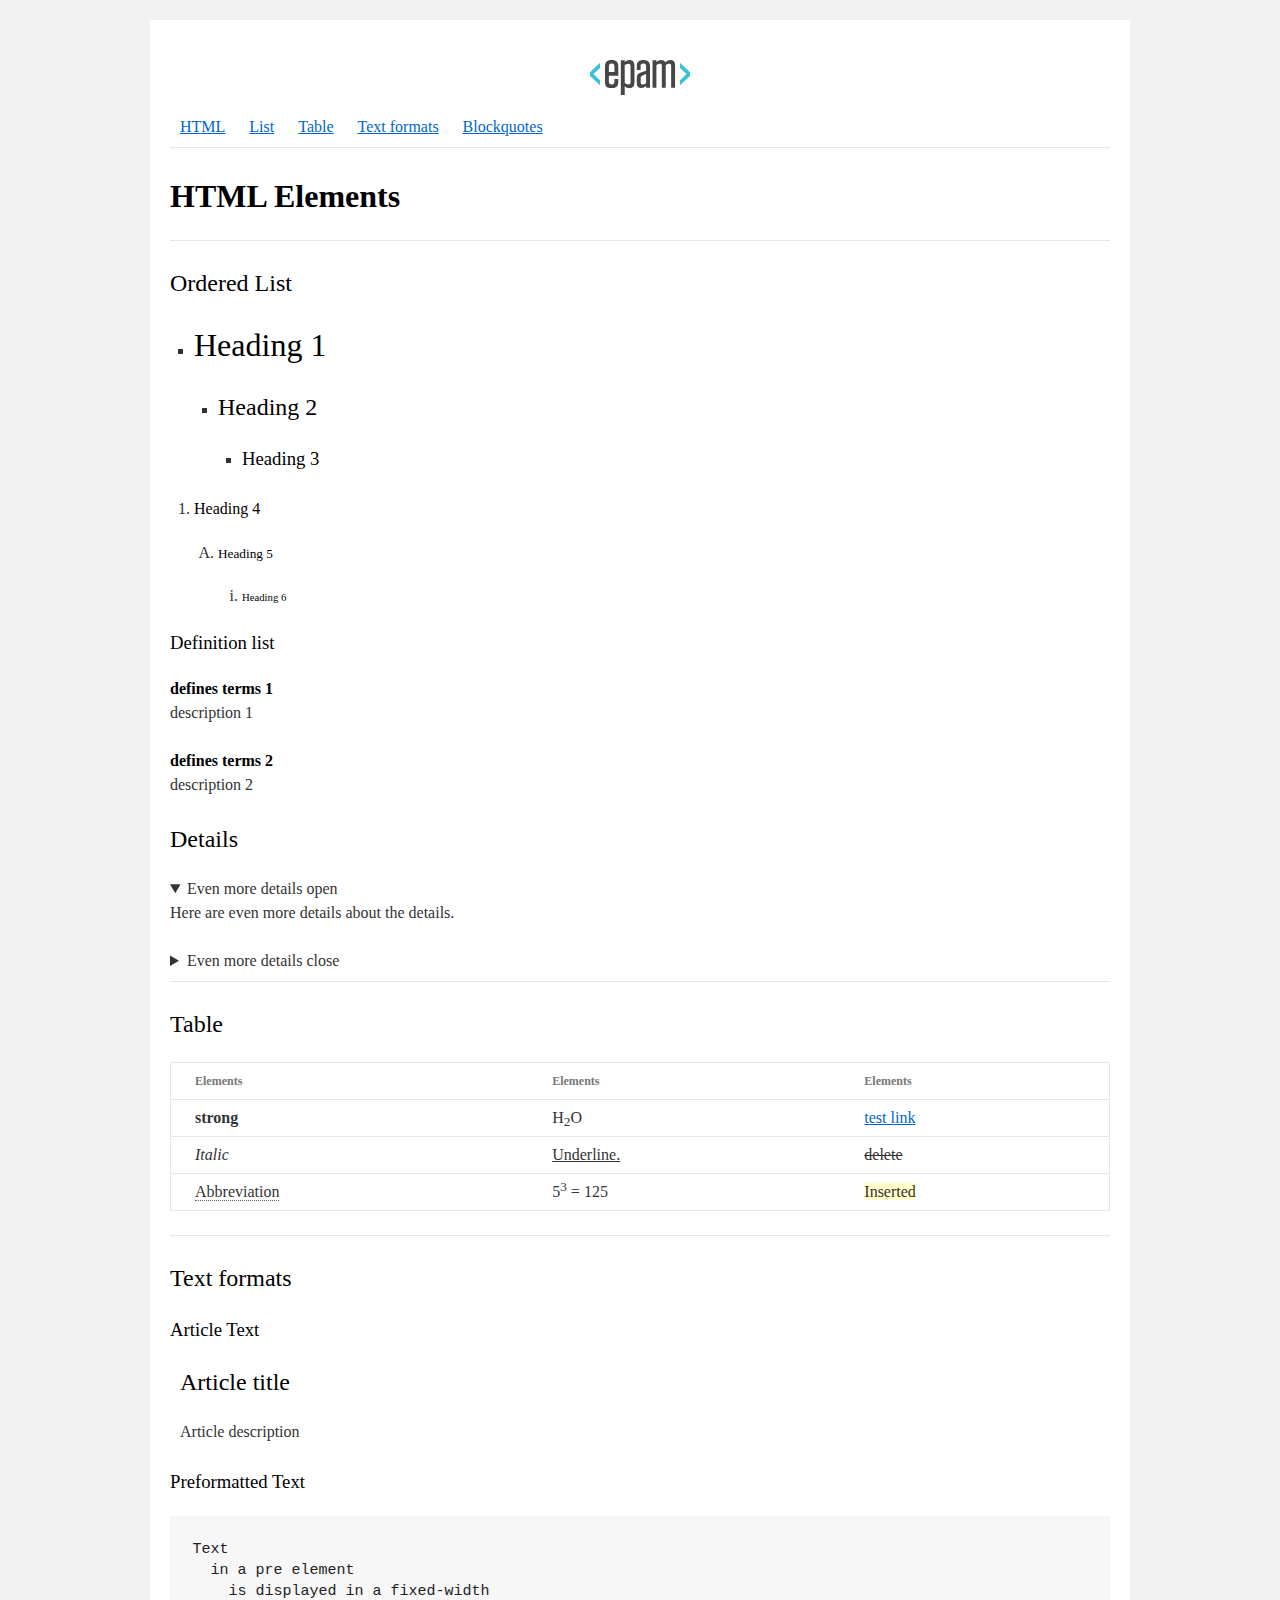
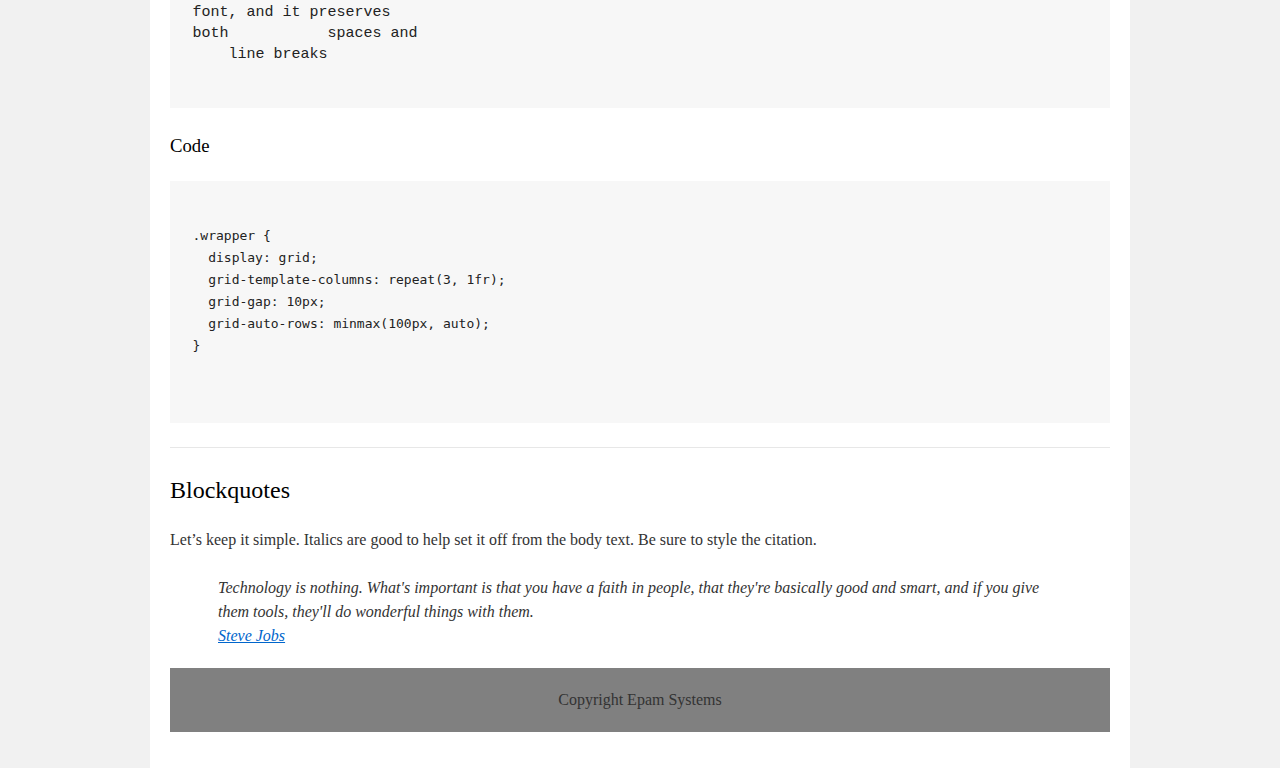
==== homework_01/index.html @ 7718f054 "add" ====
<!DOCTYPE html>
<html>
<head>
	<meta charset="utf-8">
	<title>hw</title>
	<link rel="stylesheet" href="style.css">
</head>
<body>
	<div id="wrapper">
		<div id="main">
			<div id="container">
				<div id="content" role="main">
					<!-- TODO: Content goes here -->
					<img src="EPAM_logo.svg" alt="EPAM logo" />
					<nav>
						<a href="#html">HTML</a>
						<a href="#list">List</a>
						<a href="#table">Table</a>
						<a href="#textFormats">Text formats</a>
						<a href="#blockquotes">Blockquotes</a>
					</nav>
					<hr>
					<h1 id="html">
						<strong>HTML Elements</strong>
					</h1>
					<hr>
					<h2 id="list">Ordered List</h2>
					<ul>
						<li>
							<h1>Heading 1</h1>
							<ul>
								<li>
									<h2>Heading 2</h2>
									<ul>
										<li>
											<h3>Heading 3</h3>
										</li>
									</ul>
								</li>
							</ul>
						</li>
					</ul>
					<ol>
						<li>
							<h4>Heading 4</h4>
							<ol>
								<li>
									<h5>Heading 5</h5>
									<ol>
										<li>
											<h6>Heading 6</h6>
										</li>
									</ol>
								</li>
							</ol>
						</li>
					</ol>
					<h3>Definition list</h3>
					<dl>
						<dt>defines terms 1</dt>
						<dd>description 1</dd>
						<dt>defines terms 2</dt>
						<dd>description 2</dd>
					</dl>
					<h2>Details</h2>
					<details open>
						<summary>Even more details open</summary>
						<p>Here are even more details about the details.</p>
					</details>
					<details>
						<summary>Even more details close</summary>
						<p>Here are even more details about the details.</p>
					</details>
					<hr>
					<h2 id="table">Table</h2>
					<section>
						
					
					<table>
						<thead>
							<tr>
								<th>Elements</th>
								<th>Elements</th>
								<th>Elements</th>
							</tr>
						</thead>
						<tbody>
							<tr>
								<td>
									<strong>strong</strong>
								</td>
								<td>H<sub>2</sub>O</td>
								<td>
									<a href="https://validator.w3.org/">test link</a>
								</td>
							</tr>
							<tr>
								<td>
									<i>Italic</i>
								</td>
								<td>
									<u>Underline.</u>
								</td>
								<td>
									<del>delete</del>
								</td>
							</tr>
							<tr>
								<td>
									<abbr>Abbreviation</abbr>
								</td>
								<td>
									5<sup>3</sup> = 125
								</td>
								<td>
									<ins>Inserted</ins>
								</td>
							</tr>
						</tbody>
					</table>
					</section>
					<hr/>
					<h2 id="textFormats">Text formats</h2>
					<h3>Article Text</h3>
					<article>
						<header>
							<h2>Article title</h2>
						</header>
						<p>Article description</p>
					</article>
					<h3>Preformatted Text</h3>
					<pre>
Text
  in a pre element
    is displayed in a fixed-width
font, and it preserves
both           spaces and
    line breaks
					</pre>
					<h3>Code</h3>
					<pre>
						<code> 
.wrapper {
  display: grid;
  grid-template-columns: repeat(3, 1fr);
  grid-gap: 10px;
  grid-auto-rows: minmax(100px, auto);
}
					    </code>
				    </pre>
					<hr>
					<h2 id="blockquotes">Blockquotes</h2>
					<p>Let’s keep it simple. Italics are good to help set it off from the body text. Be sure to style the citation.</p>
					<blockquote>
						<q>Technology is nothing. What's important is that you have a faith in people, that they're basically good and smart,
							and if you give them tools, they'll do wonderful things with them.</q>
						<br>
						<a href="https://google.com/">Steve Jobs</a>
					</blockquote>
					<p hidden>And here’s a bit of trailing text.</p>
					<footer>Copyright Epam Systems</footer>
				</div>
			</div>
		</div>
	</div>
</body>
</html>
---- homework_01/style.css ----
html, body, div, span, applet, object, iframe,
h1, h2, h3, h4, h5, h6, p, blockquote, pre,
a, abbr, acronym, address, big, cite, code,
del, dfn, em, font, img, ins, kbd, q, s, samp,
small, strike, strong, sub, sup, tt, var,
b, u, i, center,
dl, dt, dd, ol, ul, li,
fieldset, form, label, legend,
table, caption, tbody, tfoot, thead, tr, th, td{background:transparent;border:0;margin:0;padding:0;vertical-align:baseline;}body{line-height:1;}h1, h2, h3, h4, h5, h6{clear:both;font-weight:normal;}ol, ul{list-style:none;}blockquote{quotes:none;}blockquote:before, blockquote:after{content:'';content:none;}del{text-decoration:line-through;}table{border-collapse:collapse;border-spacing:0;}a img{border:none;}#container{float:left;margin:0 -240px 0 0;width:100%;}#primary,
#secondary{float:right;overflow:hidden;width:220px;}#secondary{clear:right;}#footer{clear:both;width:100%;}.one-column #content{margin:0 auto;width:640px;}.single-attachment #content{margin:0 auto;width:900px;}body,
input,
textarea,
.page-title span,
.pingback a.url{font-family:Georgia, "Bitstream Charter", serif;}h3#comments-title,
h3#reply-title,
#access .menu,
#access div.menu ul,
#cancel-comment-reply-link,
.form-allowed-tags,
#site-info,
#site-title,
#wp-calendar,
.comment-meta,
.comment-body tr th,
.comment-body thead th,
.entry-content label,
.entry-content tr th,
.entry-content thead th,
.entry-meta,
.entry-title,
.entry-utility,
#respond label,
.navigation,
.page-title,
.pingback p,
.reply,
.widget-title,
.wp-caption-text{font-family:"Helvetica Neue", Arial, Helvetica, "Nimbus Sans L", sans-serif;}input[type="submit"]{font-family:"Helvetica Neue", Arial, Helvetica, "Nimbus Sans L", sans-serif;}pre{font-family:"Courier 10 Pitch", Courier, monospace;}code{font-family:Monaco, Consolas, "Andale Mono", "DejaVu Sans Mono", monospace;}#access .menu-header,
div.menu,
#colophon,
#branding,
#main,
#wrapper{margin:0 auto;width:940px;}#wrapper{background:#fff;margin-top:20px;padding:0 20px;}#footer-widget-area{overflow:hidden;}#footer-widget-area .widget-area{float:left;margin-right:20px;width:220px;}#footer-widget-area #fourth{margin-right:0;}#site-info{float:left;font-size:14px;font-weight:bold;width:700px;}#site-generator{float:right;width:220px;}body{background:#f1f1f1;}body,
input,
textarea{color:#666;font-size:12px;line-height:18px;}hr{background-color:#e7e7e7;border:0;clear:both;height:1px;margin-bottom:18px;}p{margin-bottom:18px;}ul{list-style:square;margin:0 0 18px 1.5em;}ol{list-style:decimal;margin:0 0 18px 1.5em;}ol ol{list-style:upper-alpha;}ol ol ol{list-style:lower-roman;}ol ol ol ol{list-style:lower-alpha;}ul ul,
ol ol,
ul ol,
ol ul{margin-bottom:0;}dl{margin:0 0 24px 0;}dt{font-weight:bold;}dd{margin-bottom:18px;}strong{font-weight:bold;}cite,
em,
i{font-style:italic;}big{font-size:131.25%;}ins{background:#ffc;text-decoration:none;}blockquote{font-style:italic;padding:0 3em;}blockquote cite,
blockquote em,
blockquote i{font-style:normal;}pre{background:#f7f7f7;color:#222;line-height:18px;margin-bottom:18px;overflow:auto;padding:1.5em;}abbr,
acronym{border-bottom:1px dotted #666;cursor:help;}sup,
sub{height:0;line-height:1;position:relative;vertical-align:baseline;}sup{bottom:1ex;}sub{top:.5ex;}small{font-size:smaller;}input[type="text"],
input[type="password"],
input[type="email"],
input[type="url"],
input[type="number"],
textarea{background:#f9f9f9;border:1px solid #ccc;box-shadow:inset 1px 1px 1px rgba(0,0,0,0.1);-moz-box-shadow:inset 1px 1px 1px rgba(0,0,0,0.1);-webkit-box-shadow:inset 1px 1px 1px rgba(0,0,0,0.1);padding:2px;}a:link{color:#0066cc;}a:visited{color:#743399;}a:active,
a:hover{color:#ff4b33;}.screen-reader-text{clip:rect(1px, 1px, 1px, 1px);overflow:hidden;position:absolute !important;height:1px;width:1px;}#header{padding:30px 0 0 0;}#site-title{float:left;font-size:30px;line-height:36px;margin:0 0 18px 0;width:700px;}#site-title a{color:#000;font-weight:bold;text-decoration:none;}#site-description{color:#000;clear:right;float:right;font-style:italic;margin:15px 0 18px 0;opacity:.65;width:220px;}#branding img{border-top:4px solid #000;border-bottom:1px solid #000;display:block;float:left;}#access{background:#000;display:block;float:left;margin:0 auto;width:940px;}#access .menu-header,
div.menu{font-size:13px;margin-left:12px;width:928px;}#access .menu-header ul,
div.menu ul{list-style:none;margin:0;}#access .menu-header li,
div.menu li{float:left;position:relative;}#access a{color:#aaa;display:block;line-height:38px;padding:0 10px;text-decoration:none;}#access ul ul{box-shadow:0px 3px 3px rgba(0,0,0,0.2);-moz-box-shadow:0px 3px 3px rgba(0,0,0,0.2);-webkit-box-shadow:0px 3px 3px rgba(0,0,0,0.2);display:none;position:absolute;top:38px;left:0;float:left;width:180px;z-index:99999;}#access ul ul li{min-width:180px;}#access ul ul ul{left:100%;top:0;}#access ul ul a{background:#333;line-height:1em;padding:10px;width:160px;height:auto;}#access li:hover > a,
#access ul ul:hover > a{background:#333;color:#fff;}#access ul li:hover > ul{display:block;}#access ul li.current_page_item > a,
#access ul li.current_page_ancestor > a,
#access ul li.current-menu-ancestor > a,
#access ul li.current-menu-item > a,
#access ul li.current-menu-parent > a{color:#fff;}* html #access ul li.current_page_item a,
* html #access ul li.current_page_ancestor a,
* html #access ul li.current-menu-ancestor a,
* html #access ul li.current-menu-item a,
* html #access ul li.current-menu-parent a,
* html #access ul li a:hover{color:#fff;}#main{clear:both;overflow:hidden;padding:40px 0 0 0;}#content{margin-bottom:36px;}#content,
#content input,
#content textarea{color:#333;font-size:16px;line-height:24px;}#content p,
#content ul,
#content ol,
#content dd,
#content pre,
#content hr{margin-bottom:24px;}#content ul ul,
#content ol ol,
#content ul ol,
#content ol ul{margin-bottom:0;}#content pre,
#content kbd,
#content tt,
#content var{font-size:15px;line-height:21px;}#content code{font-size:13px;}#content dt,
#content th{color:#000;}#content h1,
#content h2,
#content h3,
#content h4,
#content h5,
#content h6{color:#000;line-height:1.5em;margin:0 0 20px 0;}#content table{border:1px solid #e7e7e7;margin:0 -1px 24px 0;text-align:left;width:100%;}#content tr th,
#content thead th{color:#777;font-size:12px;font-weight:bold;line-height:18px;padding:9px 24px;}#content tr td{border-top:1px solid #e7e7e7;padding:6px 24px;}#content tr.odd td{background:#f2f7fc;}.hentry{margin:0 0 48px 0;}.home .sticky{background:#f2f7fc;border-top:4px solid #000;margin-left:-20px;margin-right:-20px;padding:18px 20px;}.single .hentry{margin:0 0 36px 0;}.page-title{color:#000;font-size:14px;font-weight:bold;margin:0 0 36px 0;}.page-title span{color:#333;font-size:16px;font-style:italic;font-weight:normal;}.page-title a:link,
.page-title a:visited{color:#777;text-decoration:none;}.page-title a:active,
.page-title a:hover{color:#ff4b33;}#content .entry-title{color:#000;font-size:21px;font-weight:bold;line-height:1.3em;margin-bottom:0;}.entry-title a:link,
.entry-title a:visited{color:#000;text-decoration:none;}.entry-title a:active,
.entry-title a:hover{color:#ff4b33;}.entry-meta{color:#777;font-size:12px;}.entry-meta abbr,
.entry-utility abbr{border:none;}.entry-meta abbr:hover,
.entry-utility abbr:hover{border-bottom:1px dotted #666;}.single-author .by-author{position:absolute !important;clip:rect(1px 1px 1px 1px);clip:rect(1px, 1px, 1px, 1px);}.entry-content,
.entry-summary{clear:both;padding:12px 0 0 0;}.entry-content .more-link{white-space:nowrap;}#content .entry-summary p:last-child{margin-bottom:12px;}.entry-content fieldset{border:1px solid #e7e7e7;margin:0 0 24px 0;padding:24px;}.entry-content fieldset legend{background:#fff;color:#000;font-weight:bold;padding:0 24px;}.entry-content input{margin:0 0 24px 0;}.entry-content input.file,
.entry-content input.button{margin-right:24px;}.entry-content label{color:#777;font-size:12px;}.entry-content select{margin:0 0 24px 0;}.entry-content sup,
.entry-content sub{font-size:10px;}.entry-content blockquote.left{float:left;margin-left:0;margin-right:24px;text-align:right;width:33%;}.entry-content blockquote.right{float:right;margin-left:24px;margin-right:0;text-align:left;width:33%;}.page-link{clear:both;color:#000;font-weight:bold;line-height:48px;word-spacing:0.5em;}.page-link a:link,
.page-link a:visited{background:#f1f1f1;color:#333;font-weight:normal;padding:0.5em 0.75em;text-decoration:none;}.home .sticky .page-link a{background:#d9e8f7;}.page-link a:active,
.page-link a:hover{color:#ff4b33;}body.page .edit-link{clear:both;display:block;}#entry-author-info{background:#f2f7fc;border-top:4px solid #000;clear:both;font-size:14px;line-height:20px;margin:24px 0;overflow:hidden;padding:18px 20px;}#entry-author-info #author-avatar{background:#fff;border:1px solid #e7e7e7;float:left;height:60px;margin:0 -104px 0 0;padding:11px;}#entry-author-info #author-description{float:left;margin:0 0 0 104px;}#entry-author-info h2{color:#000;font-size:100%;font-weight:bold;margin-bottom:0;}.entry-utility{clear:both;color:#777;font-size:12px;line-height:18px;}.entry-meta a,
.entry-utility a{color:#777;}.entry-meta a:hover,
.entry-utility a:hover{color:#ff4b33;}#content .video-player{padding:0;}.format-standard .wp-video,
.format-standard .wp-audio-shortcode,
.format-audio .wp-audio-shortcode,
.format-standard .video-player{margin-bottom:24px;}.home #content .format-aside p,
.home #content .category-asides p{font-size:14px;line-height:20px;margin-bottom:10px;margin-top:0;}.format-gallery .size-thumbnail img,
.category-gallery .size-thumbnail img{border:10px solid #f1f1f1;margin-bottom:0;}.format-gallery .gallery-thumb,
.category-gallery .gallery-thumb{float:left;margin-right:20px;margin-top:-4px;}.home #content .format-gallery .entry-utility,
.home #content .category-gallery .entry-utility{padding-top:4px;}.attachment .entry-content .entry-caption{font-size:140%;margin-top:24px;}.attachment .entry-content .nav-previous a:before{content:'\2190\00a0';}.attachment .entry-content .nav-next a:after{content:'\00a0\2192';}#content img.size-auto,
#content img.size-full,
#content img.size-large,
#content img.size-medium,
#content .entry-attachment img,
#content .widget-container img{max-width:100%;height:auto;}#ie8 #content img.size-auto,
#ie8 #content img.size-full,
#ie8 #content img.size-large,
#ie8 #content img.size-medium,
#ie8 #content .entry-attachment img{width:auto;}.alignleft,
img.alignleft{display:inline;float:left;margin-right:24px;margin-top:4px;}.alignright,
img.alignright{display:inline;float:right;margin-left:24px;margin-top:4px;}.aligncenter,
img.aligncenter{clear:both;display:block;margin-left:auto;margin-right:auto;}img.alignleft,
img.alignright,
img.aligncenter{margin-bottom:12px;}.wp-caption{background:#f1f1f1;line-height:18px;margin-bottom:20px;max-width:100%;padding:4px;text-align:center;}.wp-caption img{margin:5px 5px 0;max-width:622px;}.wp-caption p.wp-caption-text{color:#777;font-size:12px;margin:5px;}.wp-smiley{margin:0;}.gallery{margin:0 auto 18px;}.gallery .gallery-item{float:left;margin-top:0;text-align:center;}.gallery-columns-1 .gallery-item{width:100%;}.gallery-columns-2 .gallery-item{width:50%;}.gallery-columns-3 .gallery-item{width:33%;}.gallery-columns-4 .gallery-item{width:25%;}.gallery-columns-5 .gallery-item{width:20%;}.gallery-columns-6 .gallery-item{width:16%;}.gallery-columns-7 .gallery-item{width:14%;}.gallery-columns-8 .gallery-item{width:12%;}.gallery-columns-9 .gallery-item{width:11%;}.gallery-columns-1 img{max-width:620px;}.gallery-columns-2 img{max-width:288px;}.gallery-columns-3 img{max-width:177px;}.gallery-columns-4 img{max-width:122px;}.gallery-columns-5 img{max-width:88px;}.gallery-columns-6 img{max-width:66px;}.gallery-columns-7 img{max-width:50px;}.gallery-columns-8 img{max-width:39px;}.gallery-columns-9 img{max-width:29px;}.gallery-item img{height:auto;}.gallery-columns-2 .attachment-medium{max-width:92%;height:auto;}.gallery-columns-4 .attachment-thumbnail{max-width:84%;height:auto;}.gallery .gallery-caption{color:#777;font-size:12px;margin:0 0 12px;}.gallery dl{margin:0;}.gallery img{border:10px solid #f1f1f1;}.gallery br+br{display:none;}#content .entry-attachment img{display:block;margin:0 auto;}.navigation{color:#777;font-size:12px;line-height:18px;overflow:hidden;}.navigation a:link,
.navigation a:visited{color:#777;text-decoration:none;}.navigation a:active,
.navigation a:hover{color:#ff4b33;}.nav-previous{float:left;width:50%;}.nav-next{float:right;text-align:right;width:50%;}#nav-above{margin:0 0 18px 0;}#nav-above{display:none;}.paged #nav-above,
.single #nav-above{display:block;}#nav-below{margin:-18px 0 0 0;}#comments{clear:both;}#comments .navigation{padding:0 0 18px 0;}h3#comments-title,
h3#reply-title{color:#000;font-size:20px;font-weight:bold;margin-bottom:0;}h3#comments-title{padding:24px 0;}.commentlist{list-style:none;margin:0;}.commentlist li.comment{border-bottom:1px solid #e7e7e7;line-height:24px;margin:0 0 24px 0;padding:0 0 0 56px;position:relative;}.commentlist li:last-child{border-bottom:none;margin-bottom:0;}#comments .comment-body ul,
#comments .comment-body ol{margin-bottom:18px;}#comments .comment-body p:last-child{margin-bottom:6px;}#comments .comment-body blockquote p:last-child{margin-bottom:24px;}.commentlist ol{list-style:decimal;}.commentlist .avatar{position:absolute;top:4px;left:0;}.comment-author{}.comment-author cite{color:#000;font-style:normal;font-weight:bold;}.comment-author .says{font-style:italic;}.comment-meta{font-size:12px;margin:0 0 18px 0;}.comment-meta a:link,
.comment-meta a:visited{color:#777;text-decoration:none;}.comment-meta a:active,
.comment-meta a:hover{color:#ff4b33;}.commentlist .even{}.commentlist .bypostauthor{}.commentlist .bypostauthor > div{background:#f2f7fc;border-top:4px solid #000;margin-bottom:10px;padding:10px 0 0 20px;}.reply{font-size:12px;padding:0 0 24px 0;}.reply a,
a.comment-edit-link{color:#777;}.reply a:hover,
a.comment-edit-link:hover{color:#ff4b33;}.commentlist .children{list-style:none;margin:0;}.commentlist .children li{border:none;margin:0;}.nopassword,
.nocomments{display:none;}#comments .pingback{border-bottom:1px solid #e7e7e7;margin-bottom:18px;padding-bottom:18px;}.commentlist li.comment+li.pingback{margin-top:-6px;}#comments .pingback p{color:#777;display:block;font-size:12px;line-height:18px;margin:0;}#comments .pingback .url{font-size:13px;font-style:italic;}input[type="submit"]{color:#333;}#respond{border-top:1px solid #e7e7e7;margin:24px 0;overflow:hidden;position:relative;}#respond p{margin:0;}#respond .comment-notes{margin-bottom:1em;}.form-allowed-tags{line-height:1em;}.children #respond{margin:0 48px 0 0;}h3#reply-title{margin:18px 0;}#comments-list #respond{margin:0 0 18px 0;}#comments-list ul #respond{margin:0;}#cancel-comment-reply-link{font-size:12px;font-weight:normal;line-height:18px;}#respond .required{color:#ff4b33;font-weight:bold;}#respond label{color:#777;font-size:12px;}#respond input{margin:0 0 9px;width:98%;}#respond textarea{width:98%;}#respond .form-allowed-tags{color:#777;font-size:12px;line-height:18px;}#respond .form-allowed-tags code{font-size:11px;}#respond .form-submit{margin:12px 0;}#respond .form-submit input{font-size:14px;width:auto;}.widget-area ul{list-style:none;margin-left:0;}.widget-area ul ul{list-style:square;margin-left:1.3em;}.widget-area select{max-width:100%;}.widget_search #s{width:60%;}.widget_search label{display:none;}.widget-container{word-wrap:break-word;-webkit-hyphens:auto;-moz-hyphens:auto;hyphens:auto;margin:0 0 18px 0;}.widget-container .wp-caption img{margin:auto;}.widget-container.widget_image .wp-caption{width:auto;}.widget-container.widget_image .wp-caption img{margin-left:-8px;}.widget-title{color:#222;font-size:14px;font-weight:bold;}.widget-area a:link,
.widget-area a:visited{text-decoration:none;}.widget-area a:active,
.widget-area a:hover{text-decoration:underline;}.widget-area .entry-meta{font-size:11px;}#wp_tag_cloud div{line-height:1.6em;}#wp-calendar{width:100%;}#wp-calendar caption{color:#222;font-size:14px;font-weight:bold;padding-bottom:4px;text-align:left;}#wp-calendar thead{font-size:11px;}#wp-calendar thead th{}#wp-calendar tbody{color:#aaa;}#wp-calendar tbody td{background:#f5f5f5;border:1px solid #fff;padding:3px 0 2px;text-align:center;}#wp-calendar tbody .pad{background:none;}#wp-calendar tfoot #next{text-align:right;}.widget_rss a.rsswidget{color:#000;}.widget_rss a.rsswidget:hover{color:#ff4b33;}.widget_rss .widget-title img{width:11px;height:11px;}#main .widget-area ul{margin-left:0;padding:0 20px 0 0;}#main .widget-area ul ul{border:none;margin-left:1.3em;padding:0;}#primary{}#secondary{}#footer-widget-area{}#main .widget-container.music-player ul{margin:0;}#footer{margin-bottom:20px;}#colophon{border-top:4px solid #000;margin-top:-4px;overflow:hidden;padding:18px 0;}#site-info{font-weight:bold;}#site-info a{color:#000;text-decoration:none;}#site-generator{font-style:italic;position:relative;}#site-generator a{background:url(images/wordpress.png) center left no-repeat;color:#666;display:inline-block;line-height:16px;padding-left:20px;text-decoration:none;}#site-generator a:hover{text-decoration:underline;}img#wpstats{display:block;margin:0 auto 10px;}pre{-webkit-text-size-adjust:140%;}code{-webkit-text-size-adjust:160%;}#access,
.entry-meta,
.entry-utility,
.navigation,
.widget-area{-webkit-text-size-adjust:120%;}#site-description{-webkit-text-size-adjust:none;}@media print{body{background:none !important;}#wrapper{clear:both !important;display:block !important;float:none !important;position:relative !important;}#header{border-bottom:2pt solid #000;padding-bottom:18pt;}#colophon{border-top:2pt solid #000;}#site-title,	#site-description{float:none;line-height:1.4em;margin:0;padding:0;}#site-title{font-size:13pt;}.entry-content{font-size:14pt;line-height:1.6em;}.entry-title{font-size:21pt;}#access,	#branding img,	#respond,	.comment-edit-link,	.edit-link,	.navigation,	.page-link,	.widget-area{display:none !important;}#container,	#header,	#footer{margin:0;width:100%;}#content,	.one-column #content{margin:24pt 0 0;width:100%;}.wp-caption p{font-size:11pt;}#site-info,	#site-generator{float:none;width:auto;}#colophon{width:auto;}img#wpstats{display:none;}#site-generator a{margin:0;padding:0;}#entry-author-info{border:1px solid #e7e7e7;}#main{display:inline;}.home .sticky{border:none;}}
img{width: 100px;vertical-align: middle;margin-left: calc(50% - 50px);margin-bottom: 20px;}nav > a{padding: 10px;color: #0279c1;}nav > a b:hover{color: #00527a;}nav > a:visited{color: #0279c1;}article{padding-left: 10px;}footer{margin-top: 20px;padding: 20px;text-align: center;background: grey;}
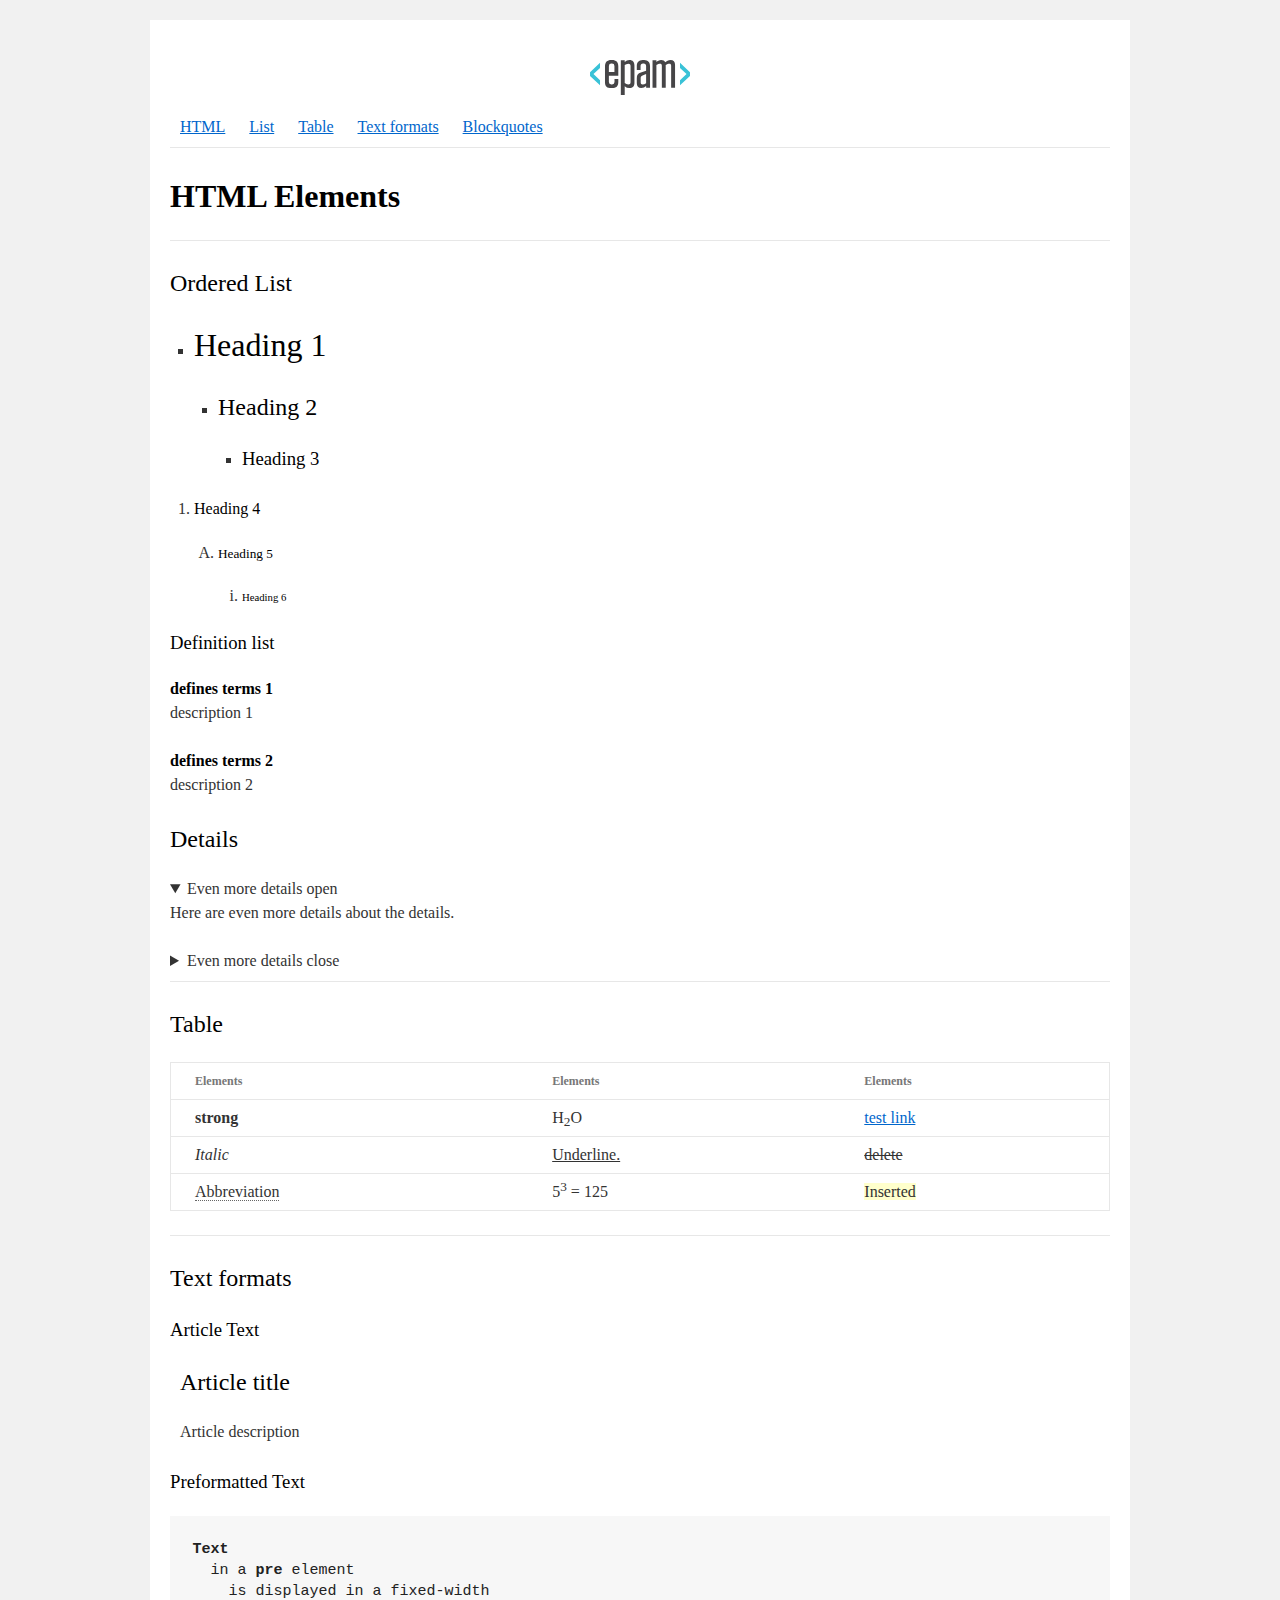
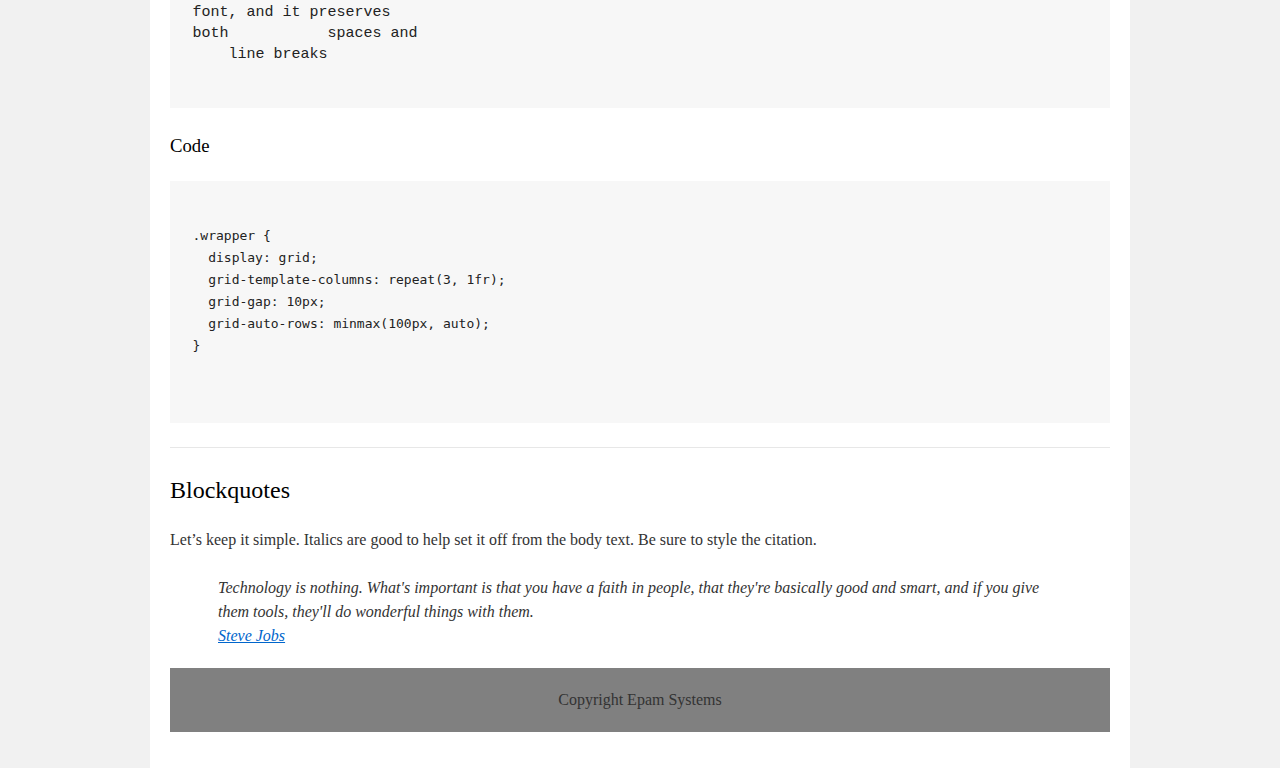
==== commit 5df04e05: "new" ====
--- a/homework_01/index.html
+++ b/homework_01/index.html
@@ -73,9 +73,6 @@
 					</details>
 					<hr>
 					<h2 id="table">Table</h2>
-					<section>
-						
-					
 					<table>
 						<thead>
 							<tr>
@@ -118,7 +115,6 @@
 							</tr>
 						</tbody>
 					</table>
-					</section>
 					<hr/>
 					<h2 id="textFormats">Text formats</h2>
 					<h3>Article Text</h3>
@@ -130,8 +126,8 @@
 					</article>
 					<h3>Preformatted Text</h3>
 					<pre>
-Text
-  in a pre element
+<strong>Text</strong>
+  in a <strong>pre</strong> element
     is displayed in a fixed-width
 font, and it preserves
 both           spaces and
